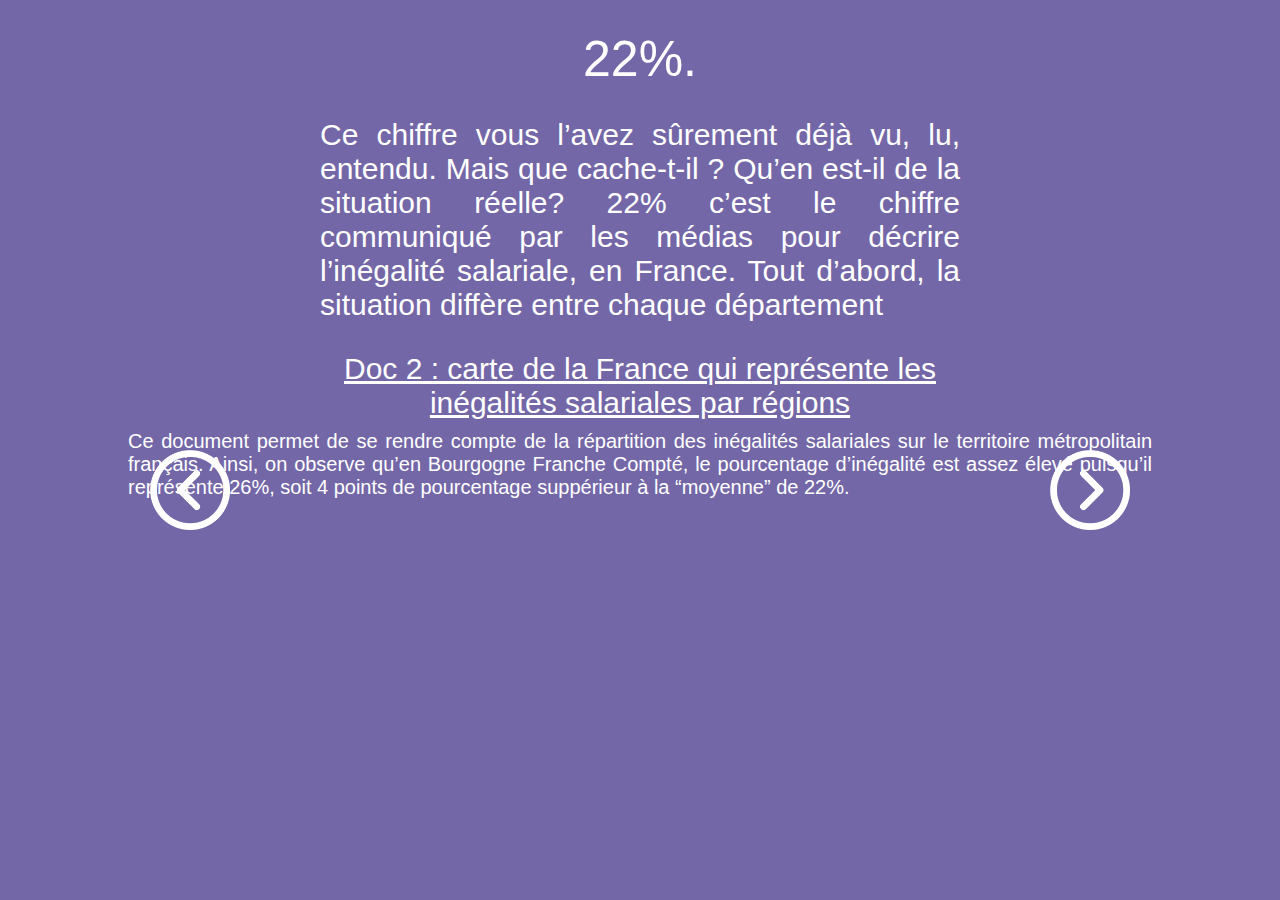
==== map.html @ 57611dbf "mise en commun" ====
<!DOCTYPE html><html lang="en">
  <head>
    <script src="p5.js"></script>
    <script src="p5.sound.min.js"></script>
    <link rel="stylesheet" type="text/css" href="style.css">
    <meta charset="utf-8">

  </head>
  <body>
    <div id="map">
      <p><span>22%.</span> Ce chiffre vous l’avez sûrement déjà vu, lu, entendu. Mais que cache-t-il ? Qu’en est-il de la situation réelle? 22% c’est le chiffre communiqué par les médias pour décrire l’inégalité salariale, en France. Tout d’abord, la situation diffère entre chaque département</p>
      <main>
        <script src="./map.js"></script>
      </main>

      <p class="titre">Doc 2 : carte de la France qui représente les inégalités salariales par régions</p>
      <p class="legende">Ce document permet de se rendre compte de la répartition des inégalités salariales sur le territoire métropolitain français. Ainsi, on observe qu’en Bourgogne Franche Compté, le pourcentage d’inégalité est assez élevé puisqu’il représente 26%, soit 4 points de pourcentage suppérieur à la “moyenne” de 22%.</p>

      <a id="prev" href="./salaire.html" >
        <img src="./img/prev.png" alt="icon next" />
      </a>
      <a id="next" href="./secteur.html" >
        <img src="./img/next.png" alt="icon next" />
      </a>
    </div>
  </body>
</html>
---- style.css ----
html, body {
  margin: 0;
  padding: 0;
  font-family: 'Poppins', sans-serif;
}
canvas {
  display: block;
}

h1 {
  text-align: center;
  text-transform: uppercase;
  font-size : 70px;
  margin : 0;
  color :white;
  padding-top : 20%;
}

h2 {
  text-align: center;
  font-size : 50px;
  margin : 0;
  color :white;
  padding-top : 5%;
}

span {
  font-size: 80px;
}

#deb {
  height : 100vh;
  margin : auto;
  background-color: #7467A7;
}

#prev {
  position: fixed;
  left : 150px;
  top : 50vh;
}

#next {
  position: fixed;
  right : 150px;
  top : 50vh;
}

a img {
  width : 80px;
}

/* SALAIRE */

#salaire {
  background-color: #E5E5E5;
  color : #D99173;
  height : 100vh;
}

h3 {
  margin : 0;
  font-size: 40px;
  text-align: center;
  padding : 80px;
}

#salaire p {
  text-align: justify;
  font-size: 25px;
  width : 70%;
  margin: auto;
}

button {
  padding : 10px;
  border : 0px;
}

button:hover {
  background-color: #A2BDB4;
  color : #F1EFE3;
}

/* MAP */

#map {
  background-color: #7467A7;
  color : white;
  height: 100vh;
}

#map p {
  text-align: justify;
  font-size: 30px;
  width : 50%;
  margin: auto;
}

#map span {
  font-size: 50px;
  display: block;
  padding : 30px;
  text-align: center;
}

.titre {
  color : white;
  text-align: center !important;
  width: 50% !important;
  font-size: 20px;
  padding : 0;
  text-decoration: underline;
  margin : auto;
}

.legende {
  color : white;
  text-align: justify !important;
  width: 80% !important;
  font-size: 20px !important ;
  padding : 10px;
  font-family: 'Hind', sans-serif;
  margin : auto;
}

#map main {
  padding-bottom : 30px;
}

/* Secteur */

#secteur {
  background-color: #E5E5E5;
  color : #D99173;
  height : 100vh;
  display: grid;
  grid-template-rows: 5% 90% 5%;
}

article {
  width : 60%;
  margin: auto;
  grid-row-start: 2 ;
}

.explication {
  font-size: 30px;
  text-align: justify;
  padding : 5%;
  margin: 0px;
}

#secteur main {
  text-align: center;
}

#secteur-schema {
  background-color: #E5E5E5;
  color : #D99173;
  height : 100vh;
}

#secteur-schema main {
  width : 600px;
  margin : auto;
  padding-top : 50px;
  padding-bottom: 50px;
}

.squareH {
  height: 50px;
  width: 50px;
  background-color: #2DB994;
}

.squareF {
  height: 50px;
  width: 50px;
  background-color: #E97F59;
}

#leg {
  display: grid;
  grid-template-columns: 30% 20% 20% 30%;
  text-align: center;
  margin : 30px;
}

#first {
  grid-column-start: 2 ;
  justify-self: center;
}

#sec {
  grid-column-start: 3 ;
  justify-self: center;
}
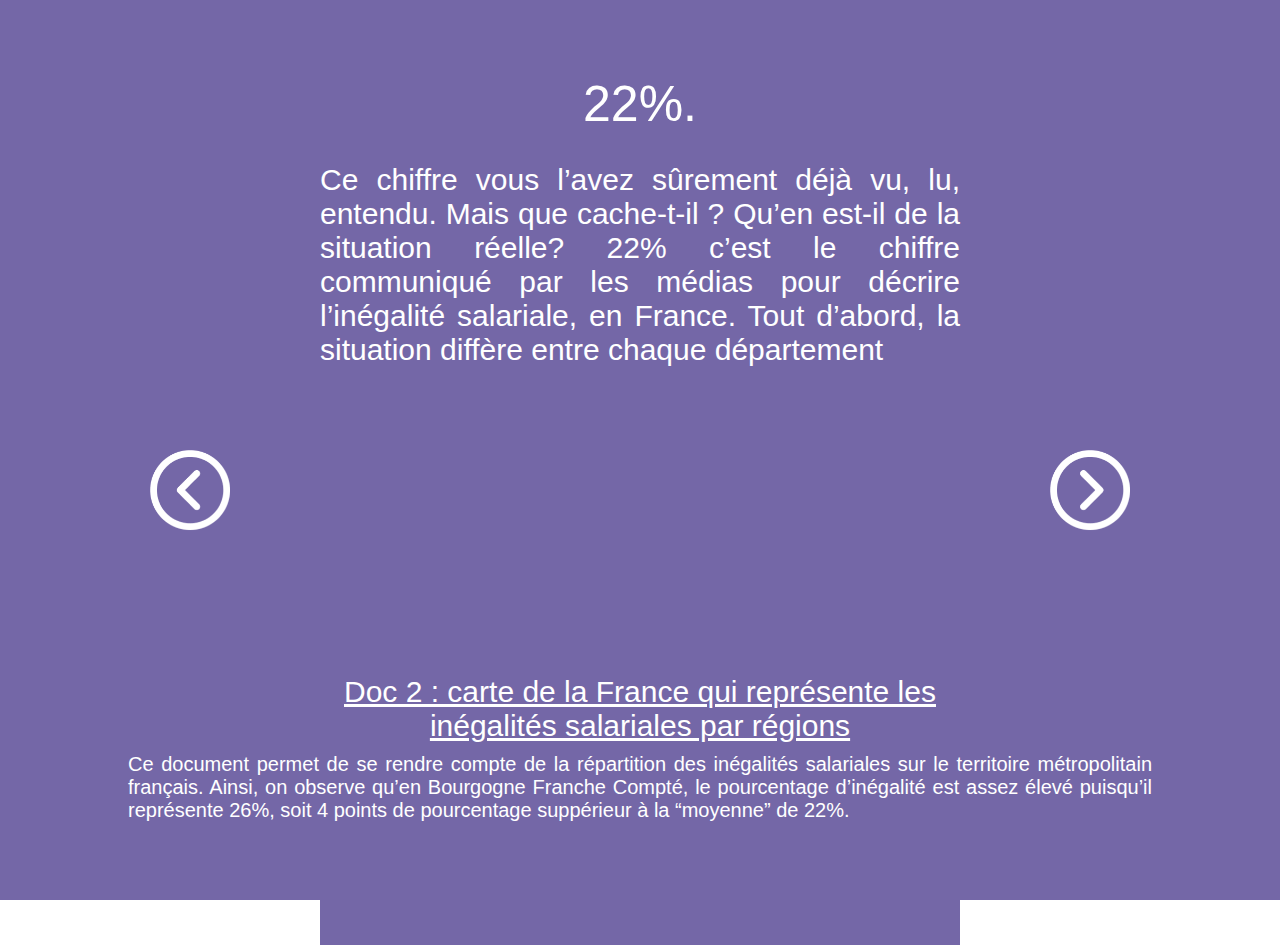
==== commit 654cdf07: "ajustement des schemas et css" ====
--- a/map.html
+++ b/map.html
@@ -8,14 +8,16 @@
   </head>
   <body>
     <div id="map">
-      <p><span>22%.</span> Ce chiffre vous l’avez sûrement déjà vu, lu, entendu. Mais que cache-t-il ? Qu’en est-il de la situation réelle? 22% c’est le chiffre communiqué par les médias pour décrire l’inégalité salariale, en France. Tout d’abord, la situation diffère entre chaque département</p>
+      <p id="deb"><span>22%.</span> Ce chiffre vous l’avez sûrement déjà vu, lu, entendu. Mais que cache-t-il ? Qu’en est-il de la situation réelle? 22% c’est le chiffre communiqué par les médias pour décrire l’inégalité salariale, en France. Tout d’abord, la situation diffère entre chaque département</p>
       <main>
         <script src="./map.js"></script>
       </main>
 
-      <p class="titre">Doc 2 : carte de la France qui représente les inégalités salariales par régions</p>
-      <p class="legende">Ce document permet de se rendre compte de la répartition des inégalités salariales sur le territoire métropolitain français. Ainsi, on observe qu’en Bourgogne Franche Compté, le pourcentage d’inégalité est assez élevé puisqu’il représente 26%, soit 4 points de pourcentage suppérieur à la “moyenne” de 22%.</p>
-
+      <div id="exp">
+        <p class="titre">Doc 2 : carte de la France qui représente les inégalités salariales par régions</p>
+        <p class="legende">Ce document permet de se rendre compte de la répartition des inégalités salariales sur le territoire métropolitain français. Ainsi, on observe qu’en Bourgogne Franche Compté, le pourcentage d’inégalité est assez élevé puisqu’il représente 26%, soit 4 points de pourcentage suppérieur à la “moyenne” de 22%.</p>
+      </div>
+      
       <a id="prev" href="./salaire.html" >
         <img src="./img/prev.png" alt="icon next" />
       </a>
--- a/style.css
+++ b/style.css
@@ -88,6 +88,12 @@
   background-color: #7467A7;
   color : white;
   height: 100vh;
+  display: grid;
+  grid-template-rows: 5% 30% 40% 20% 5%;
+}
+
+#deb {
+  grid-row-start: 2;
 }
 
 #map p {
@@ -97,6 +103,14 @@
   margin: auto;
 }
 
+#map main {
+  grid-row-start: 3;
+}
+
+#exp {
+  grid-row-start: 4;
+}
+
 #map span {
   font-size: 50px;
   display: block;
@@ -108,7 +122,7 @@
   color : white;
   text-align: center !important;
   width: 50% !important;
-  font-size: 20px;
+  font-size: 25px;
   padding : 0;
   text-decoration: underline;
   margin : auto;
@@ -147,8 +161,13 @@
 .explication {
   font-size: 30px;
   text-align: justify;
-  padding : 5%;
+  padding : 2%;
   margin: 0px;
+}
+
+.explication span {
+  color : #A2BDB4;
+  font-size: 30px;
 }
 
 #secteur main {
@@ -157,7 +176,7 @@
 
 #secteur-schema {
   background-color: #E5E5E5;
-  color : #D99173;
+  color : #D99072;
   height : 100vh;
 }
 
@@ -171,13 +190,13 @@
 .squareH {
   height: 50px;
   width: 50px;
-  background-color: #2DB994;
+  background-color: #a2bdb4;
 }
 
 .squareF {
   height: 50px;
   width: 50px;
-  background-color: #E97F59;
+  background-color: #D99072;
 }
 
 #leg {
@@ -190,9 +209,15 @@
 #first {
   grid-column-start: 2 ;
   justify-self: center;
+  color : black;
 }
 
 #sec {
   grid-column-start: 3 ;
   justify-self: center;
+  color : black;
+}
+
+#textSalaire {
+  color : #7467A7;
 }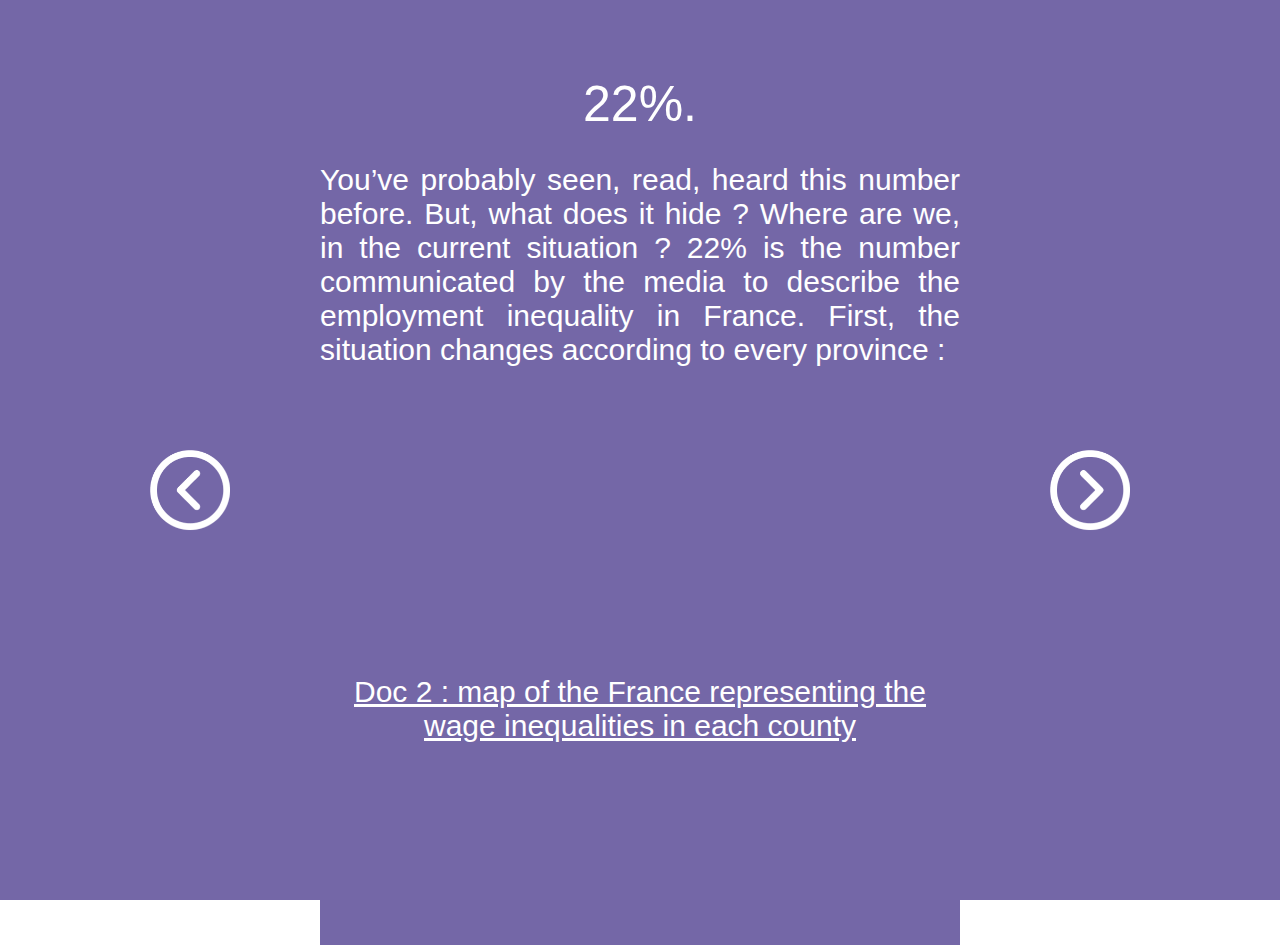
==== commit 719a468c: "traduction titre graphe" ====
--- a/map.html
+++ b/map.html
@@ -8,14 +8,15 @@
   </head>
   <body>
     <div id="map">
-      <p id="deb"><span>22%.</span> Ce chiffre vous l’avez sûrement déjà vu, lu, entendu. Mais que cache-t-il ? Qu’en est-il de la situation réelle? 22% c’est le chiffre communiqué par les médias pour décrire l’inégalité salariale, en France. Tout d’abord, la situation diffère entre chaque département</p>
+      <p id="deb"><span>22%.</span> You’ve probably seen, read, heard this number before. But, what does it hide ? Where are we, in the current situation ? 22% is the number communicated by the media to describe the employment inequality in France.
+      First, the situation changes according to every province :
+      </p>
       <main>
         <script src="./map.js"></script>
       </main>
 
       <div id="exp">
-        <p class="titre">Doc 2 : carte de la France qui représente les inégalités salariales par régions</p>
-        <p class="legende">Ce document permet de se rendre compte de la répartition des inégalités salariales sur le territoire métropolitain français. Ainsi, on observe qu’en Bourgogne Franche Compté, le pourcentage d’inégalité est assez élevé puisqu’il représente 26%, soit 4 points de pourcentage suppérieur à la “moyenne” de 22%.</p>
+        <p class="titre">Doc 2 : map of the France representing the wage inequalities in each county</p>
       </div>
       
       <a id="prev" href="./salaire.html" >
